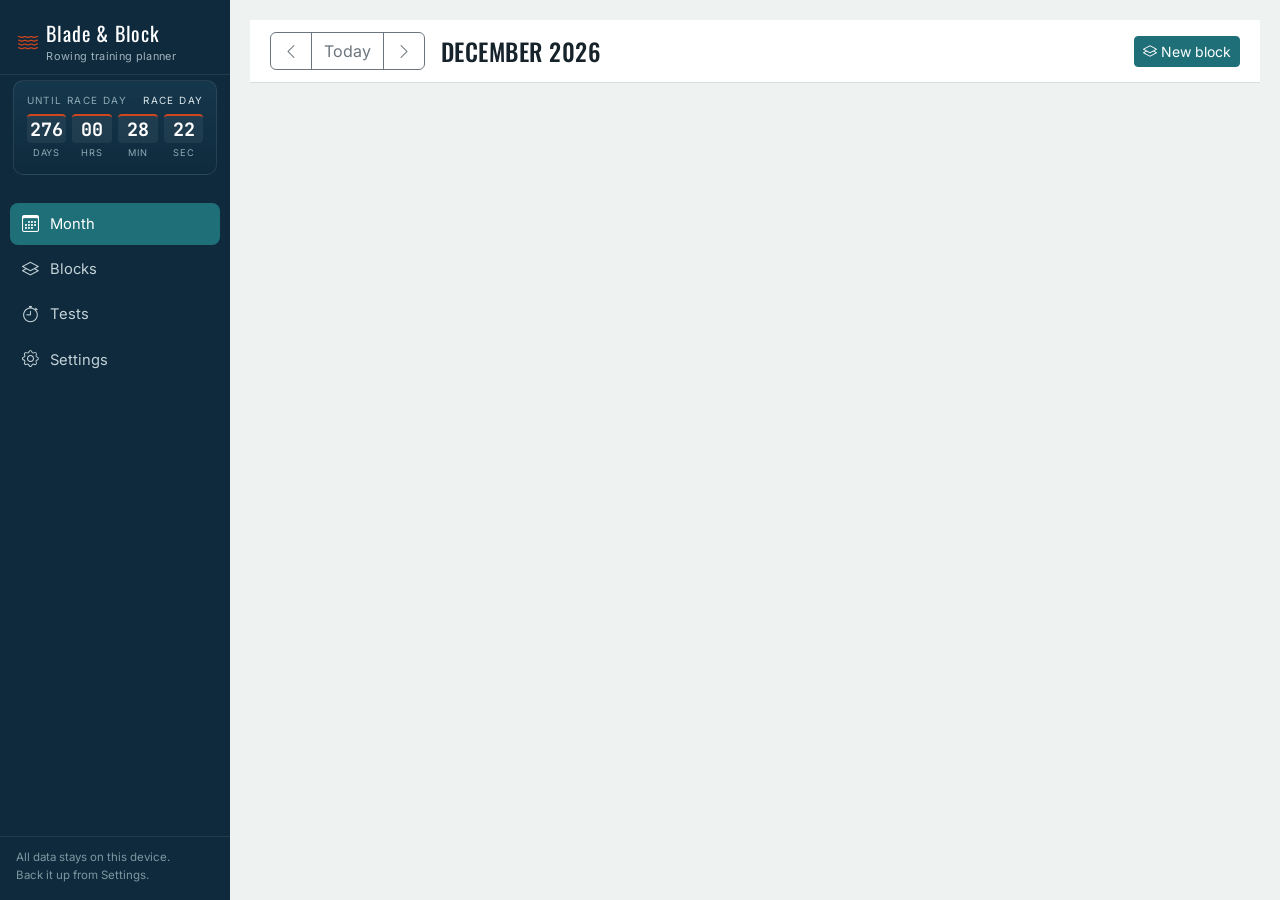
==== index.html @ 358a7e90 "Add files via upload" ====
<!DOCTYPE html>
<html lang="en">
<head>
<meta charset="UTF-8">
<meta name="viewport" content="width=device-width, initial-scale=1, viewport-fit=cover">
<title>Blade &amp; Block — Rowing Training Planner</title>
<meta name="theme-color" content="#0F2A3D">
<meta name="description" content="A rowing training planner for erg, on-water, weights, flexibility, running and cycling sessions, organised into adjustable training blocks.">

<link rel="manifest" href="manifest.json">
<link rel="icon" href="icons/icon-192.png">
<link rel="apple-touch-icon" href="icons/icon-192.png">

<link rel="stylesheet" href="css/bootstrap.min.css">
<link rel="stylesheet" href="css/bootstrap-icons.min.css">
<link rel="stylesheet" href="css/fonts.css">
<link rel="stylesheet" href="css/styles.css">
</head>
<body>

<div class="app-shell">

  <!-- ================= LEFT NAVIGATION ================= -->
  <aside class="sidebar">
    <div class="brand">
      <i class="bi bi-water"></i>
      <div>
        Blade &amp; Block
        <small>Rowing training planner</small>
      </div>
    </div>

    <div class="countdown-widget">
      <div class="cw-label"><span id="cw-status">Until race day</span><span id="cw-race-name" class="cw-race">Race Day</span></div>
      <div class="countdown-grid">
        <div class="cw-unit"><div class="cw-num" id="cw-days">–</div><div class="cw-unit-label">days</div></div>
        <div class="cw-unit"><div class="cw-num" id="cw-hours">–</div><div class="cw-unit-label">hrs</div></div>
        <div class="cw-unit"><div class="cw-num" id="cw-mins">–</div><div class="cw-unit-label">min</div></div>
        <div class="cw-unit"><div class="cw-num" id="cw-secs">–</div><div class="cw-unit-label">sec</div></div>
      </div>
    </div>

    <nav class="sidebar-nav flex-grow-1">
      <a href="#" class="nav-link active" data-view="month"><i class="bi bi-calendar3"></i> Month</a>
      <a href="#" class="nav-link" data-view="blocks"><i class="bi bi-layers"></i> Blocks</a>
      <a href="#" class="nav-link" data-view="tests"><i class="bi bi-stopwatch"></i> Tests</a>
      <a href="#" class="nav-link" data-view="settings"><i class="bi bi-gear"></i> Settings</a>
    </nav>

    <div class="sidebar-foot">
      All data stays on this device.<br>Back it up from Settings.
    </div>
  </aside>

  <!-- ================= MAIN ================= -->
  <main class="main">

    <!-- ---- MONTH VIEW ---- -->
    <section class="view" data-view="month">
      <div class="topbar">
        <div class="btn-group" role="group" aria-label="Month navigation">
          <button class="btn btn-outline-secondary" id="prevMonthBtn"><i class="bi bi-chevron-left"></i></button>
          <button class="btn btn-outline-secondary" id="todayBtn">Today</button>
          <button class="btn btn-outline-secondary" id="nextMonthBtn"><i class="bi bi-chevron-right"></i></button>
        </div>
        <h1 class="h4 mb-0" id="calMonthLabel">Month</h1>
        <div class="ms-auto">
          <button class="btn btn-primary btn-sm" id="newBlockBtn2"><i class="bi bi-layers"></i> New block</button>
        </div>
      </div>
      <div class="view">
        <div class="cal-weekday-row">
          <div>Sun</div><div>Mon</div><div>Tue</div><div>Wed</div><div>Thu</div><div>Fri</div><div>Sat</div>
        </div>
        <div class="cal-grid" id="calGrid"></div>
      </div>
    </section>

    <!-- ---- BLOCKS VIEW ---- -->
    <section class="view" data-view="blocks" hidden>
      <div class="topbar">
        <h1 class="h4 mb-0">Training blocks</h1>
        <div class="ms-auto">
          <button class="btn btn-primary btn-sm" id="newBlockBtn"><i class="bi bi-plus-lg"></i> New block</button>
        </div>
      </div>
      <div class="view">
        <p class="text-muted small">Blocks span multiple weeks and colour the calendar behind your sessions. Shift the dates any time — weather or how you're feeling — without touching the sessions inside.</p>
        <div id="blocksList"></div>
      </div>
    </section>

    <!-- ---- TESTS VIEW ---- -->
    <section class="view" data-view="tests" hidden>
      <div class="topbar">
        <h1 class="h4 mb-0">Test pieces</h1>
      </div>
      <div class="view">
        <p class="text-muted small">500m, 1k and 2k benchmarks. Add a test session on the calendar and mark it done with a result to log it here.</p>
        <div class="row g-3" id="testsGrid"></div>

        <h2 class="h6 mt-4 mb-2">History</h2>
        <div class="table-responsive card-quiet p-2">
          <table class="table table-sm mb-0 align-middle">
            <thead><tr><th>Date</th><th>Distance</th><th>Result</th><th>Notes</th></tr></thead>
            <tbody id="testsHistoryBody"></tbody>
          </table>
        </div>
      </div>
    </section>

    <!-- ---- SETTINGS VIEW ---- -->
    <section class="view" data-view="settings" hidden>
      <div class="topbar">
        <h1 class="h4 mb-0">Settings</h1>
      </div>
      <div class="view">
        <div class="card-quiet p-3 mb-3" style="max-width:520px;">
          <h2 class="h6">Race day countdown</h2>
          <form id="eventForm" class="row g-2">
            <div class="col-7">
              <label class="form-label small" for="eventDateInput">Event date</label>
              <input type="date" class="form-control" id="eventDateInput" name="eventDate" required>
            </div>
            <div class="col-5">
              <label class="form-label small" for="eventNameInput">Label</label>
              <input type="text" class="form-control" id="eventNameInput" name="eventName" placeholder="Race Day">
            </div>
            <div class="col-12">
              <button class="btn btn-primary btn-sm mt-1" type="submit">Save</button>
            </div>
          </form>
        </div>

        <div class="card-quiet p-3" style="max-width:520px;">
          <h2 class="h6">Backup &amp; transfer</h2>
          <p class="small text-muted">Everything is stored locally in this browser. Export a backup to keep somewhere safe, or to move your plan between the Netlify site and the desktop app.</p>
          <div class="d-flex gap-2">
            <button class="btn btn-outline-secondary btn-sm" id="exportBtn"><i class="bi bi-download"></i> Export backup (.json)</button>
            <label class="btn btn-outline-secondary btn-sm mb-0">
              <i class="bi bi-upload"></i> Import backup
              <input type="file" id="importInput" accept="application/json" hidden>
            </label>
          </div>
        </div>
      </div>
    </section>

  </main>
</div>

<!-- ================= DAY OFFCANVAS ================= -->
<div class="offcanvas offcanvas-end" tabindex="-1" id="dayOffcanvas">
  <div class="offcanvas-header">
    <div>
      <h2 class="offcanvas-title h6 mb-1" id="dayOffcanvasLabel">Day</h2>
      <div id="dayBlockInfo"></div>
    </div>
    <button type="button" class="btn-close" data-bs-dismiss="offcanvas"></button>
  </div>
  <div class="offcanvas-body">
    <div id="daySessionsList"></div>
    <button class="btn btn-primary w-100 mt-2" id="addSessionBtn"><i class="bi bi-plus-lg"></i> Add session</button>
  </div>
</div>

<!-- ================= SESSION MODAL ================= -->
<div class="modal fade" id="sessionModal" tabindex="-1">
  <div class="modal-dialog">
    <div class="modal-content">
      <form id="sessionForm">
        <div class="modal-header">
          <h3 class="modal-title h5" id="sessionModalTitle">Session</h3>
          <button type="button" class="btn-close" data-bs-dismiss="modal"></button>
        </div>
        <div class="modal-body">
          <input type="hidden" name="date">
          <div class="row g-2">
            <div class="col-7">
              <label class="form-label small">Type</label>
              <select class="form-select" name="type">
                <option value="erg">Erg</option>
                <option value="water">On Water</option>
                <option value="weights">Weights</option>
                <option value="flexibility">Flexibility</option>
                <option value="running">Running</option>
                <option value="cycling">Cycling</option>
                <option value="test">Test</option>
              </select>
            </div>
            <div class="col-5">
              <label class="form-label small">Time</label>
              <input type="time" class="form-control" name="time">
            </div>
            <div class="col-12">
              <label class="form-label small">Title</label>
              <input type="text" class="form-control" name="title" placeholder="e.g. Steady state 60'">
            </div>
            <div class="col-12" id="testDistanceGroup" hidden>
              <label class="form-label small">Test distance</label>
              <select class="form-select" name="testDistance">
                <option value="500">500 m</option>
                <option value="1000">1000 m</option>
                <option value="2000">2000 m</option>
              </select>
            </div>
            <div class="col-12">
              <label class="form-label small">Planned detail</label>
              <textarea class="form-control" name="plannedDetail" rows="2" placeholder="e.g. 4x2k @ 20spm, 90s rest"></textarea>
            </div>
            <div class="col-12">
              <label class="form-label small">Status</label>
              <select class="form-select" name="status">
                <option value="planned">Planned</option>
                <option value="done">Done</option>
                <option value="skipped">Skipped</option>
              </select>
            </div>

            <div class="col-12"><hr class="my-1"></div>
            <div class="col-12"><span class="small text-muted">Actuals (optional)</span></div>
            <div class="col-6">
              <label class="form-label small">Duration</label>
              <input type="text" class="form-control" name="actualDuration" placeholder="e.g. 62 min">
            </div>
            <div class="col-6">
              <label class="form-label small">Distance</label>
              <input type="text" class="form-control" name="actualDistance" placeholder="e.g. 14.2 km">
            </div>
            <div class="col-12" id="testResultGroup" hidden>
              <label class="form-label small">Test result</label>
              <div class="input-group">
                <input type="number" min="0" class="form-control" name="testMinutes" placeholder="min">
                <span class="input-group-text">:</span>
                <input type="number" min="0" max="59.9" step="0.1" class="form-control" name="testSeconds" placeholder="sec">
              </div>
            </div>
            <div class="col-12">
              <label class="form-label small">Notes</label>
              <textarea class="form-control" name="actualNotes" rows="2" placeholder="How it felt, conditions, splits..."></textarea>
            </div>
          </div>
        </div>
        <div class="modal-footer justify-content-between">
          <button type="button" class="btn btn-outline-danger" id="sessionDeleteBtn" hidden>Delete</button>
          <div class="ms-auto">
            <button type="button" class="btn btn-secondary" data-bs-dismiss="modal">Cancel</button>
            <button type="submit" class="btn btn-primary">Save session</button>
          </div>
        </div>
      </form>
    </div>
  </div>
</div>

<!-- ================= BLOCK MODAL ================= -->
<div class="modal fade" id="blockModal" tabindex="-1">
  <div class="modal-dialog">
    <div class="modal-content">
      <form id="blockForm">
        <div class="modal-header">
          <h3 class="modal-title h5" id="blockModalTitle">Training block</h3>
          <button type="button" class="btn-close" data-bs-dismiss="modal"></button>
        </div>
        <div class="modal-body">
          <div class="row g-2">
            <div class="col-12">
              <label class="form-label small">Name</label>
              <input type="text" class="form-control" name="name" placeholder="e.g. Base Building 1">
            </div>
            <div class="col-12">
              <label class="form-label small">Phase (sets colour)</label>
              <select class="form-select" name="phase">
                <option value="base">Base Building</option>
                <option value="build">Build</option>
                <option value="race">Race Prep</option>
                <option value="taper">Taper</option>
                <option value="recovery">Recovery</option>
                <option value="custom">Custom</option>
              </select>
            </div>
            <div class="col-6">
              <label class="form-label small">Start date</label>
              <input type="date" class="form-control" name="startDate" required>
            </div>
            <div class="col-6">
              <label class="form-label small">End date</label>
              <input type="date" class="form-control" name="endDate" required>
            </div>
            <div class="col-12">
              <label class="form-label small">Notes</label>
              <textarea class="form-control" name="notes" rows="2" placeholder="Focus, target adaptations, etc."></textarea>
            </div>
          </div>
        </div>
        <div class="modal-footer justify-content-between">
          <button type="button" class="btn btn-outline-danger" id="blockDeleteBtn" hidden>Delete</button>
          <div class="ms-auto">
            <button type="button" class="btn btn-secondary" data-bs-dismiss="modal">Cancel</button>
            <button type="submit" class="btn btn-primary">Save block</button>
          </div>
        </div>
      </form>
    </div>
  </div>
</div>

<!-- ================= TOAST ================= -->
<div class="toast-container position-fixed bottom-0 end-0 p-3">
  <div class="toast align-items-center text-bg-dark border-0" id="appToast" role="status">
    <div class="d-flex">
      <div class="toast-body">Saved.</div>
      <button type="button" class="btn-close btn-close-white me-2 m-auto" data-bs-dismiss="toast"></button>
    </div>
  </div>
</div>

<script src="js/bootstrap.bundle.min.js"></script>
<script src="js/db.js"></script>
<script src="js/constants.js"></script>
<script src="js/countdown.js"></script>
<script src="js/blocks.js"></script>
<script src="js/sessions.js"></script>
<script src="js/calendar.js"></script>
<script src="js/tests.js"></script>
<script src="js/app.js"></script>
</body>
</html>
---- css/fonts.css ----
/* Self-hosted fonts — no external requests, works fully offline */
@font-face{font-family:"Oswald";font-style:normal;font-weight:400;font-display:swap;src:url("fonts/oswald/oswald-latin-400-normal.woff2") format("woff2");}
@font-face{font-family:"Oswald";font-style:normal;font-weight:500;font-display:swap;src:url("fonts/oswald/oswald-latin-500-normal.woff2") format("woff2");}
@font-face{font-family:"Oswald";font-style:normal;font-weight:600;font-display:swap;src:url("fonts/oswald/oswald-latin-600-normal.woff2") format("woff2");}
@font-face{font-family:"Oswald";font-style:normal;font-weight:700;font-display:swap;src:url("fonts/oswald/oswald-latin-700-normal.woff2") format("woff2");}

@font-face{font-family:"Inter";font-style:normal;font-weight:400;font-display:swap;src:url("fonts/inter/inter-latin-400-normal.woff2") format("woff2");}
@font-face{font-family:"Inter";font-style:normal;font-weight:500;font-display:swap;src:url("fonts/inter/inter-latin-500-normal.woff2") format("woff2");}
@font-face{font-family:"Inter";font-style:normal;font-weight:600;font-display:swap;src:url("fonts/inter/inter-latin-600-normal.woff2") format("woff2");}
@font-face{font-family:"Inter";font-style:normal;font-weight:700;font-display:swap;src:url("fonts/inter/inter-latin-700-normal.woff2") format("woff2");}

@font-face{font-family:"JetBrains Mono";font-style:normal;font-weight:400;font-display:swap;src:url("fonts/jetbrains-mono/jetbrains-mono-latin-400-normal.woff2") format("woff2");}
@font-face{font-family:"JetBrains Mono";font-style:normal;font-weight:500;font-display:swap;src:url("fonts/jetbrains-mono/jetbrains-mono-latin-500-normal.woff2") format("woff2");}
@font-face{font-family:"JetBrains Mono";font-style:normal;font-weight:700;font-display:swap;src:url("fonts/jetbrains-mono/jetbrains-mono-latin-700-normal.woff2") format("woff2");}
---- css/styles.css ----
/* =========================================================================
   ROWING PLANNER — design tokens
   Palette drawn from the boathouse/regatta world:
   navy water at dusk, teal current, buoy orange, oiled oak, moss, dusk purple
   ========================================================================= */
:root{
  --navy-950:#0F2A3D;
  --navy-900:#15374C;
  --navy-800:#1D4760;
  --paper:#EEF2F1;
  --paper-raised:#FFFFFF;
  --ink:#16232B;
  --ink-soft:#4B5A63;
  --line:#D7DFDD;

  --teal:#1F6F78;        /* erg */
  --slate:#2F5C99;       /* on-water */
  --oak:#8A6D3B;         /* weights */
  --moss:#4C7A3E;        /* flexibility */
  --dusk:#5B4B8A;        /* running */
  --harbor:#2E7F9E;      /* cycling */
  --buoy:#D2461E;        /* accent / today / tests */
  --buoy-100:#F7DED9;

  /* soft block-band tints (background bands on the calendar) */
  --band-base:#DCE6F0;
  --band-build:#D8ECEA;
  --band-race:#FBEAD4;
  --band-taper:#E4EEDB;
  --band-recovery:#E9E9E9;
  --band-custom:#F3E3EE;

  --font-display:"Oswald", "Arial Narrow", sans-serif;
  --font-body:"Inter", system-ui, -apple-system, sans-serif;
  --font-mono:"JetBrains Mono", ui-monospace, "SFMono-Regular", monospace;

  --radius:10px;
  --shadow-sm:0 1px 2px rgba(15,42,61,.08);
  --shadow-md:0 4px 16px rgba(15,42,61,.12);
}

html,body{height:100%;}
body{
  font-family:var(--font-body);
  background:var(--paper);
  color:var(--ink);
  font-size:15px;
}

h1,h2,h3,h4,.font-display{
  font-family:var(--font-display);
  letter-spacing:.02em;
  text-transform:uppercase;
  color:var(--navy-950);
}

.text-mono{font-family:var(--font-mono);}

a{color:var(--teal);}

/* =========================================================================
   LAYOUT — left nav + main
   ========================================================================= */
.app-shell{display:flex;min-height:100vh;}

.sidebar{
  width:230px;
  flex-shrink:0;
  background:var(--navy-950);
  color:#DDE7EA;
  display:flex;
  flex-direction:column;
  position:sticky;
  top:0;
  height:100vh;
}
.sidebar .brand{
  padding:1.1rem 1.1rem .6rem;
  font-family:var(--font-display);
  font-size:1.25rem;
  letter-spacing:.04em;
  color:#fff;
  display:flex;
  align-items:center;
  gap:.5rem;
  border-bottom:1px solid rgba(255,255,255,.08);
}
.sidebar .brand .bi{color:var(--buoy);}
.sidebar .brand small{
  display:block;font-family:var(--font-body);text-transform:none;
  font-size:.68rem;letter-spacing:.03em;color:#9FB3BC;font-weight:400;
}

.sidebar-nav{padding:.75rem .6rem;flex:0 0 auto;}
.sidebar-nav .nav-link{
  color:#C4D3D8;
  border-radius:8px;
  padding:.55rem .75rem;
  margin-bottom:.15rem;
  font-size:.92rem;
  display:flex;align-items:center;gap:.65rem;
  transition:background .15s ease,color .15s ease;
}
.sidebar-nav .nav-link .bi{font-size:1.05rem;width:1.1rem;text-align:center;}
.sidebar-nav .nav-link:hover{background:rgba(255,255,255,.06);color:#fff;}
.sidebar-nav .nav-link.active{background:var(--teal);color:#fff;}

/* countdown — the signature element: a regatta start clock */
.countdown-widget{
  margin:.35rem .8rem 1rem;
  background:linear-gradient(180deg,var(--navy-900),var(--navy-950));
  border:1px solid rgba(255,255,255,.09);
  border-radius:var(--radius);
  padding:.75rem .8rem .85rem;
}
.countdown-widget .cw-label{
  font-size:.62rem;letter-spacing:.14em;text-transform:uppercase;
  color:#8FAAB4;margin-bottom:.4rem;display:flex;justify-content:space-between;
}
.countdown-widget .cw-race{color:#DDE7EA;}
.countdown-grid{display:flex;gap:.4rem;}
.countdown-grid .cw-unit{flex:1;text-align:center;}
.countdown-grid .cw-num{
  font-family:var(--font-mono);font-weight:700;font-size:1.15rem;
  color:#fff;background:rgba(255,255,255,.06);
  border-top:2px solid var(--buoy);
  border-radius:4px;padding:.2rem 0;line-height:1.1;
}
.countdown-grid .cw-unit-label{
  font-size:.58rem;letter-spacing:.08em;color:#8FAAB4;margin-top:.2rem;text-transform:uppercase;
}

.sidebar-foot{
  margin-top:auto;padding:.75rem 1rem 1rem;
  font-size:.72rem;color:#7E97A1;border-top:1px solid rgba(255,255,255,.08);
}

.main{flex:1;min-width:0;display:flex;flex-direction:column;}
.topbar{
  background:var(--paper-raised);
  border-bottom:1px solid var(--line);
  padding:.75rem 1.25rem;
  display:flex;align-items:center;gap:1rem;flex-wrap:wrap;
  position:sticky;top:0;z-index:5;
}
.view{padding:1.25rem;flex:1;}
.view[hidden]{display:none;}

/* =========================================================================
   MONTH CALENDAR — days as a body of water, block bands as lane markers
   ========================================================================= */
.cal-weekday-row{
  display:grid;grid-template-columns:repeat(7,1fr);
  gap:6px;margin-bottom:6px;
}
.cal-weekday-row div{
  text-align:center;font-family:var(--font-display);font-size:.75rem;
  letter-spacing:.06em;color:var(--ink-soft);text-transform:uppercase;
}
.cal-grid{
  display:grid;grid-template-columns:repeat(7,1fr);
  grid-auto-rows:minmax(112px,auto);
  gap:6px;
}
.cal-day{
  position:relative;
  background:var(--paper-raised);
  border:1px solid var(--line);
  border-radius:8px;
  padding:.4rem .4rem .35rem;
  display:flex;flex-direction:column;gap:.25rem;
  cursor:pointer;
  transition:box-shadow .12s ease, transform .12s ease;
  overflow:hidden;
}
.cal-day:hover{box-shadow:var(--shadow-sm);transform:translateY(-1px);}
.cal-day.is-outside{opacity:.42;}
.cal-day.is-today{border-color:var(--buoy);box-shadow:0 0 0 1px var(--buoy);}

/* the "lane line" — a dashed rule in the block's accent colour along the top,
   tying the week's block identity to an actual lane-rope motif */
.cal-day.has-block::before{
  content:"";
  position:absolute;top:0;left:0;right:0;height:5px;
  background-image:repeating-linear-gradient(90deg,var(--block-color,var(--line)) 0 10px, transparent 10px 16px);
}
.cal-day.has-block{background:var(--block-tint,var(--paper-raised));}

.cal-day-num{
  font-family:var(--font-mono);font-weight:600;font-size:.8rem;color:var(--ink-soft);
  align-self:flex-end;
}
.cal-day.is-today .cal-day-num{color:var(--buoy);}

.cal-block-tag{
  font-size:.58rem;letter-spacing:.05em;text-transform:uppercase;
  color:var(--navy-950);opacity:.65;font-family:var(--font-display);
  white-space:nowrap;overflow:hidden;text-overflow:ellipsis;
}

.cal-sessions{display:flex;flex-direction:column;gap:2px;overflow:hidden;}
.sess-chip{
  display:flex;align-items:center;gap:.3rem;
  font-size:.68rem;padding:.12rem .35rem;border-radius:5px;
  background:rgba(255,255,255,.65);
  border-left:3px solid var(--chip-color,var(--teal));
  color:var(--ink);white-space:nowrap;overflow:hidden;text-overflow:ellipsis;
}
.sess-chip .bi{color:var(--chip-color,var(--teal));font-size:.75rem;}
.sess-chip.is-done{opacity:.55;text-decoration:line-through;}
.sess-chip.is-skipped{opacity:.4;text-decoration:line-through;}
.sess-chip.is-test{border-left-color:var(--buoy);background:var(--buoy-100);font-weight:600;}

.cal-more{font-size:.65rem;color:var(--ink-soft);padding-left:.35rem;}

/* type badges reused in lists/modals */
.type-badge{
  display:inline-flex;align-items:center;gap:.35rem;
  padding:.2rem .55rem;border-radius:20px;font-size:.75rem;font-weight:600;
  color:#fff;
}
.type-erg{background:var(--teal);}
.type-water{background:var(--slate);}
.type-weights{background:var(--oak);}
.type-flexibility{background:var(--moss);}
.type-running{background:var(--dusk);}
.type-cycling{background:var(--harbor);}
.type-test{background:var(--buoy);}

/* block chips in the blocks list */
.block-card{
  border-left:6px solid var(--block-color,var(--teal));
  background:var(--paper-raised);border:1px solid var(--line);
  border-radius:var(--radius);padding:.85rem 1rem;
  display:flex;justify-content:space-between;align-items:flex-start;gap:1rem;
  box-shadow:var(--shadow-sm);
}
.block-swatch{width:14px;height:14px;border-radius:3px;display:inline-block;background:var(--block-color,var(--teal));}

.btn-primary{background:var(--teal);border-color:var(--teal);}
.btn-primary:hover{background:#195860;border-color:#195860;}
.btn-buoy{background:var(--buoy);border-color:var(--buoy);color:#fff;}
.btn-buoy:hover{background:#B23A18;border-color:#B23A18;color:#fff;}

.card-quiet{background:var(--paper-raised);border:1px solid var(--line);border-radius:var(--radius);}

/* test results */
.test-tile{
  background:var(--paper-raised);border:1px solid var(--line);border-radius:var(--radius);
  padding:1rem;text-align:center;
}
.test-tile .test-dist{font-family:var(--font-display);color:var(--navy-950);letter-spacing:.05em;}
.test-tile .test-best{font-family:var(--font-mono);font-size:1.6rem;font-weight:700;color:var(--buoy);}
.test-tile .test-sub{font-size:.72rem;color:var(--ink-soft);}

.sparkline{width:100%;height:46px;display:block;}

/* mobile */
@media (max-width:900px){
  .app-shell{flex-direction:column;}
  .sidebar{
    width:100%;height:auto;position:relative;flex-direction:row;
    align-items:center;overflow-x:auto;
  }
  .sidebar .brand{border-bottom:none;border-right:1px solid rgba(255,255,255,.08);}
  .sidebar-nav{display:flex;padding:.5rem;}
  .sidebar-nav .nav-link{white-space:nowrap;}
  .countdown-widget{display:none;}
  .sidebar-foot{display:none;}
  .cal-grid{grid-auto-rows:minmax(88px,auto);}
  .cal-block-tag{display:none;}
}

@media (prefers-reduced-motion:reduce){
  .cal-day{transition:none;}
}

/* visible keyboard focus */
a:focus-visible,button:focus-visible,.cal-day:focus-visible,.nav-link:focus-visible{
  outline:2px solid var(--buoy);outline-offset:2px;
}
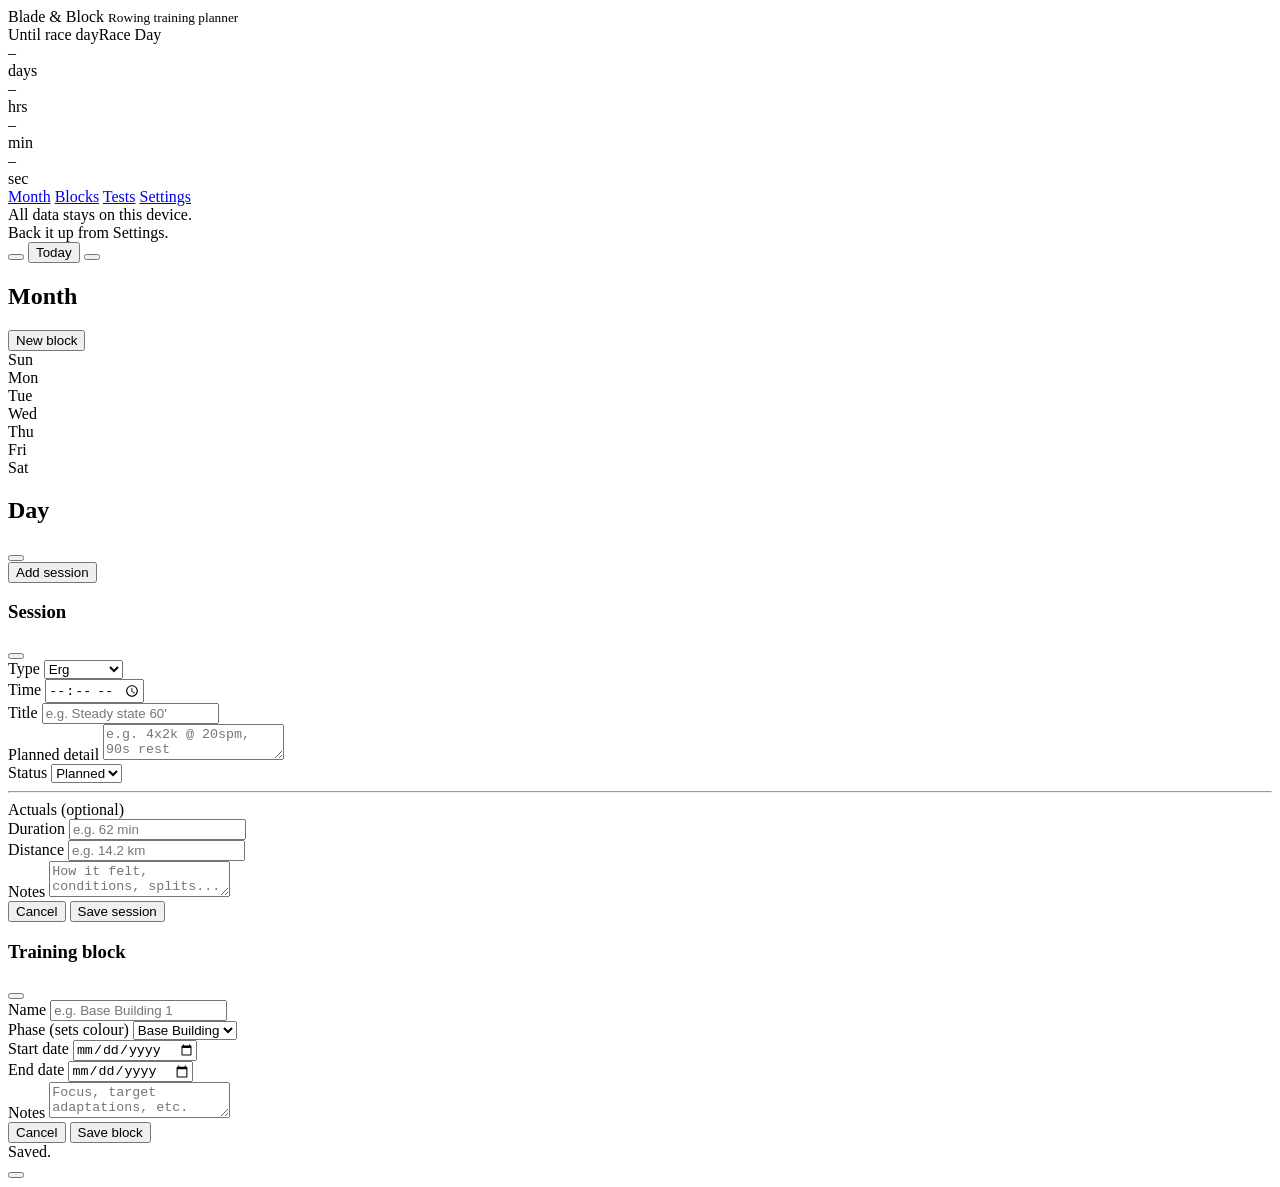
==== commit ff60779a: "start afresh" ====
--- a/index.html
+++ b/index.html
@@ -68,7 +68,7 @@
           <button class="btn btn-primary btn-sm" id="newBlockBtn2"><i class="bi bi-layers"></i> New block</button>
         </div>
       </div>
-      <div class="view">
+      <div class="view-body">
         <div class="cal-weekday-row">
           <div>Sun</div><div>Mon</div><div>Tue</div><div>Wed</div><div>Thu</div><div>Fri</div><div>Sat</div>
         </div>
@@ -84,7 +84,7 @@
           <button class="btn btn-primary btn-sm" id="newBlockBtn"><i class="bi bi-plus-lg"></i> New block</button>
         </div>
       </div>
-      <div class="view">
+      <div class="view-body">
         <p class="text-muted small">Blocks span multiple weeks and colour the calendar behind your sessions. Shift the dates any time — weather or how you're feeling — without touching the sessions inside.</p>
         <div id="blocksList"></div>
       </div>
@@ -95,7 +95,7 @@
       <div class="topbar">
         <h1 class="h4 mb-0">Test pieces</h1>
       </div>
-      <div class="view">
+      <div class="view-body">
         <p class="text-muted small">500m, 1k and 2k benchmarks. Add a test session on the calendar and mark it done with a result to log it here.</p>
         <div class="row g-3" id="testsGrid"></div>
 
@@ -114,7 +114,7 @@
       <div class="topbar">
         <h1 class="h4 mb-0">Settings</h1>
       </div>
-      <div class="view">
+      <div class="view-body">
         <div class="card-quiet p-3 mb-3" style="max-width:520px;">
           <h2 class="h6">Race day countdown</h2>
           <form id="eventForm" class="row g-2">
